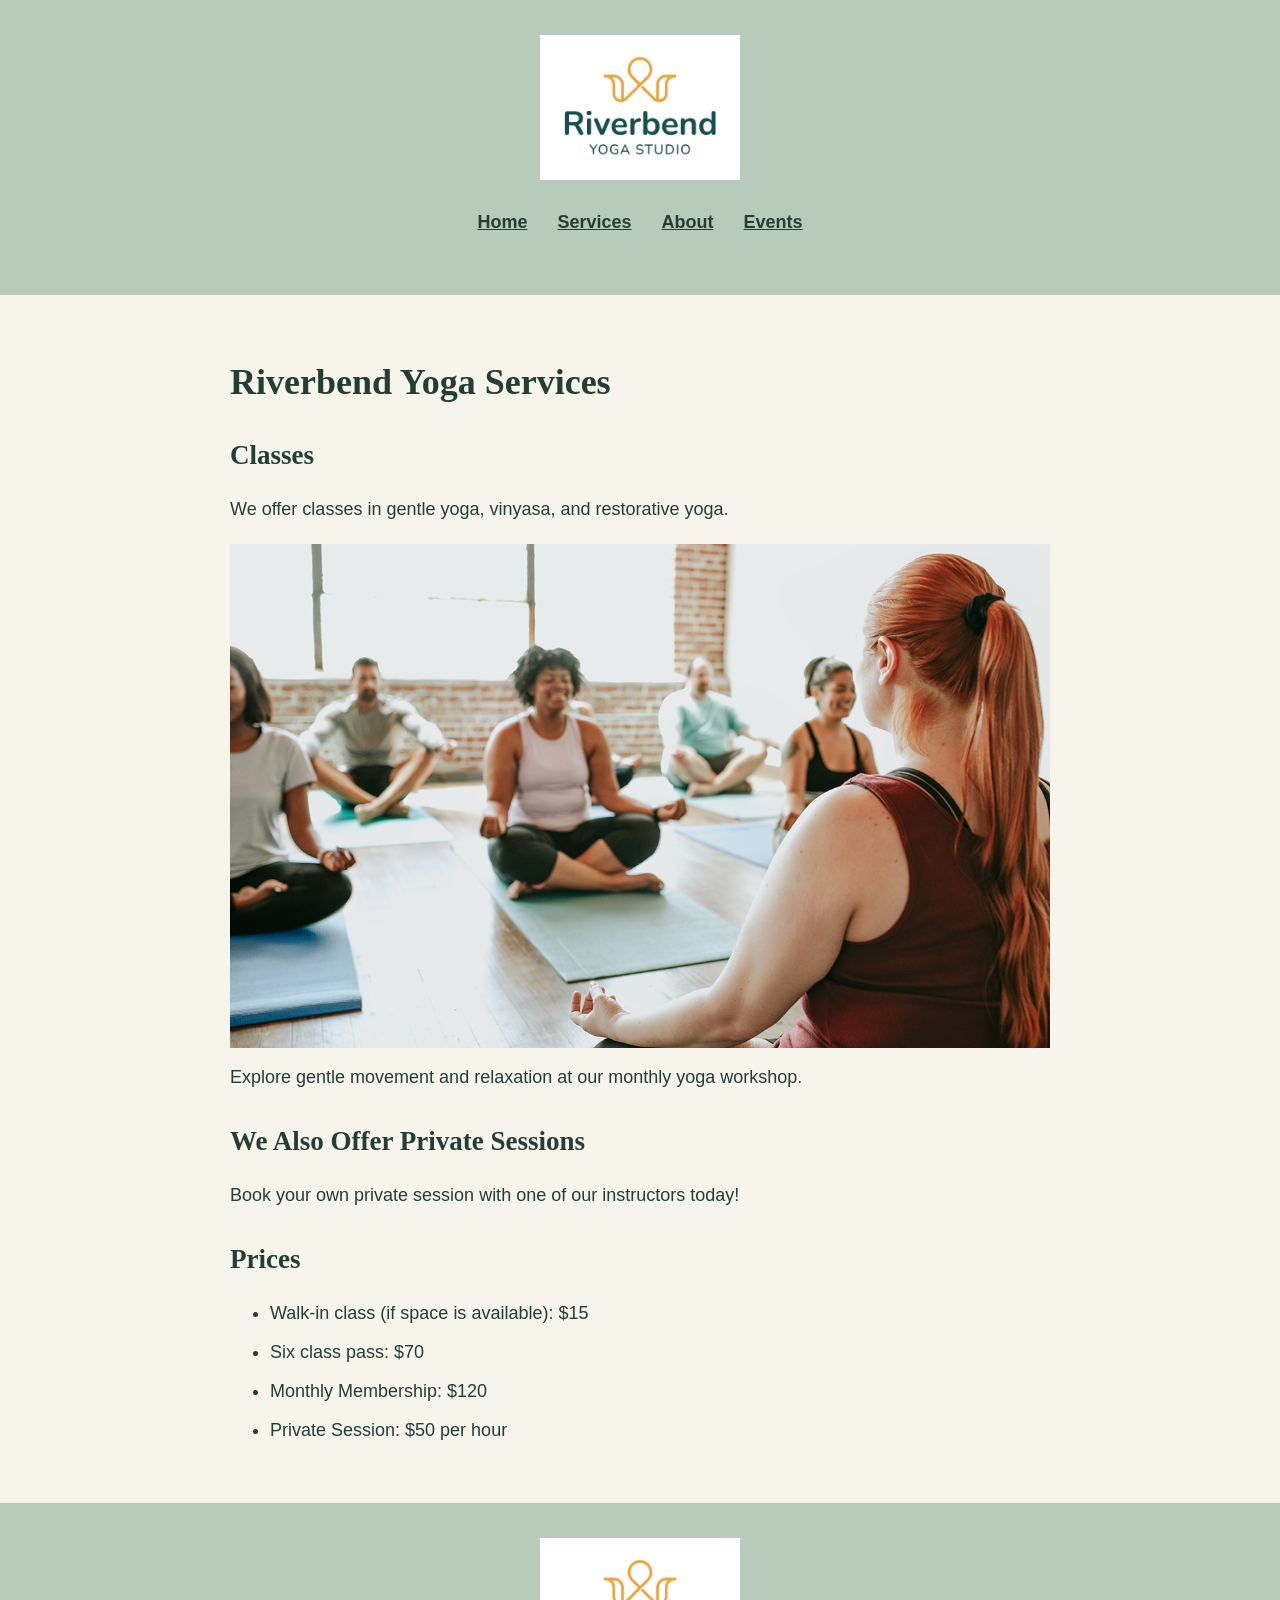
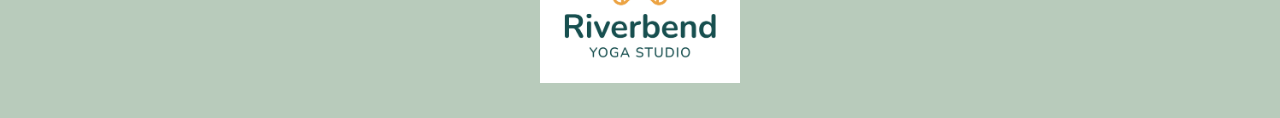
==== services.html @ 93d32ed3 "Touchstone 3 commit" ====
<!DOCTYPE html>
<html lang="en">

<head>
    <meta charset="UTF-8">
    <meta name="viewport" content="width=device-width, initial-scale=1.0">
    <title>Riverbend Yoga Studio | Services</title>
    <link rel="stylesheet" href="styles.css">
</head>

<body>

    <!-- Header -->
    <header>

        <img src="Yoga_c/yoga-logo_c.png"
             alt="Riverbend Yoga Studio logo"
             width="200">

        <!-- Navigation -->
        <nav>
            <ul>
                <li><a href="index.html">Home</a></li>
                <li><a href="services.html">Services</a></li>
                <li><a href="about.html">About</a></li>
                <li><a href="events.html">Events</a></li>
            </ul>
        </nav>

    </header>

    <main>

        <h1>Riverbend Yoga Services</h1>

        <!-- Class types -->
        <h2>Classes</h2>
        <p>
            We offer classes in gentle yoga, vinyasa, and restorative yoga.
        </p>
        <figure>
            <img
                src="Yoga_c/yoga-workshop_c.png"
                alt="Participants practicing yoga during a workshop">

            <figcaption>
                Explore gentle movement and relaxation at our
                monthly yoga workshop.
            </figcaption>
        </figure>

        <!--Private Session-->
        <h2>We Also Offer Private Sessions</h2>
            
        <p>
            Book your own private session with one of our instructors today!
        </p>

        <!--Pricing Model Overview-->
        <h2>Prices</h2>
            
        <ul>
        <li>Walk-in class (if space is available): $15</li>
        <li>Six class pass: $70</li>
        <li>Monthly Membership: $120 </li>
        <li>Private Session: $50 per hour</li>
        </ul>

    </main>

    <!-- Footer -->
    <footer>
        <img src="Yoga_c/yoga-logo_c.png"
             alt="Riverbend Yoga Studio logo"
             width="200">
    </footer>

</body>
</html>
---- styles.css ----
/* Colors and text */
* {
    box-sizing: border-box;
}

body {
    margin: 0;
    background-color: #f7f4ec;
    color: #233f35;
    font-family: Arial, sans-serif;
    font-size: 18px;
    line-height: 1.6;
}

h1, h2, h3 {
    font-family: Georgia, serif;
    line-height: 1.3;
}

h2 {
    margin-top: 2rem;
}

a {
    color: #233f35;
}

/* Header and navigation: stacked on small screens */
header, footer {
    padding: 20px;
    text-align: center;
    background-color: #b8cbbb;
}

header img, header video, footer img {
    margin-left: auto;
    margin-right: auto;
}

nav ul {
    display: flex;
    flex-direction: column;
    align-items: center;
    justify-content: center;
    gap: 10px;
    padding: 0;
    list-style: none;
}

nav a {
    display: block;
    padding: 10px;
    font-weight: bold;
}

/* Content and media */
main {
    max-width: 900px;
    margin: 0 auto;
    padding: 20px;
}

img, video {
    display: block;
    max-width: 100%;
    height: auto;
    margin: 15px 0;
}

figure {
    margin: 20px 0;
}

li {
    margin-bottom: 10px;
}

/* Form */
fieldset {
    min-width: 0;
    padding: 20px;
    border: 2px solid #233f35;
}

label, legend {
    font-weight: bold;
}

input, textarea {
    width: 100%;
    padding: 10px;
    font: inherit;
}

button {
    padding: 12px 20px;
    border: 0;
    background-color: #233f35;
    color: #ffffff;
    font: inherit;
}

/* Larger screens: navigation changes to a row */
@media (min-width: 768px) {
    nav ul {
        flex-direction: row;
        flex-wrap: wrap;
    }

    main {
        padding: 40px;
    }
}
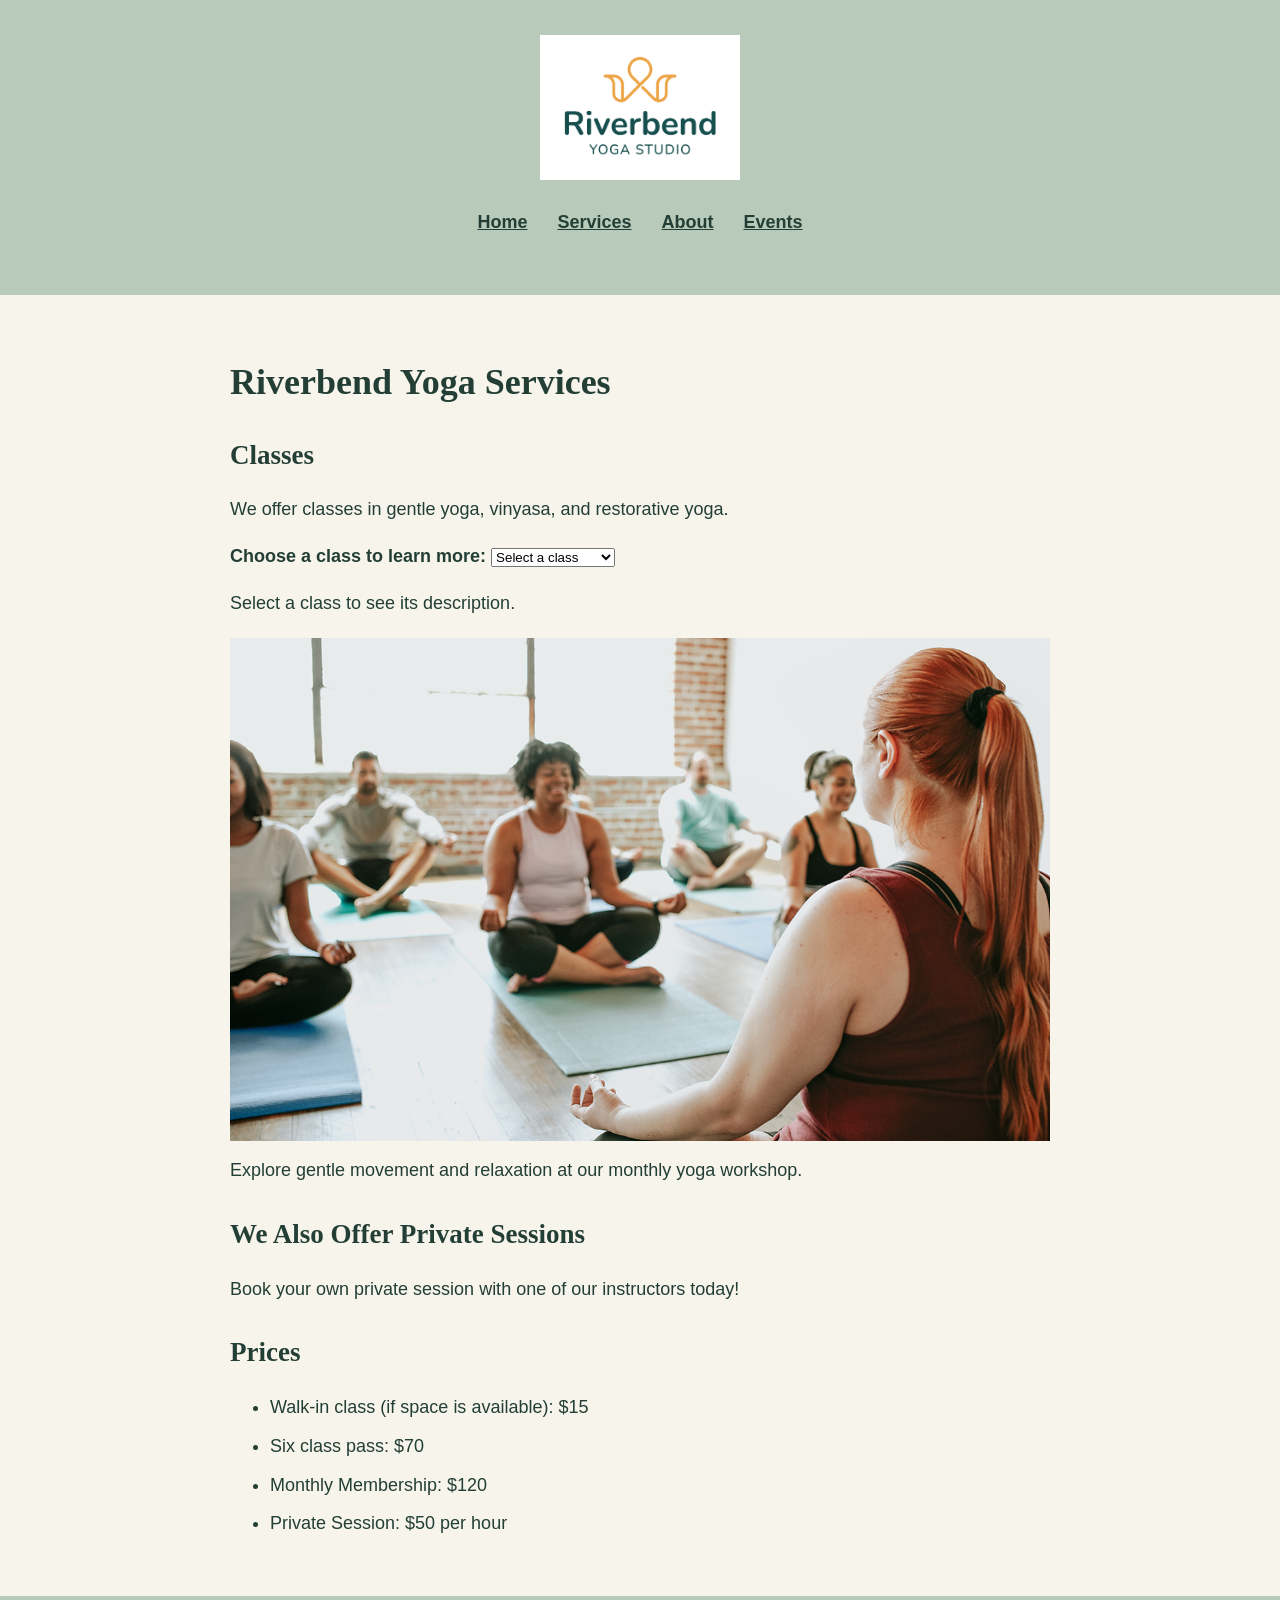
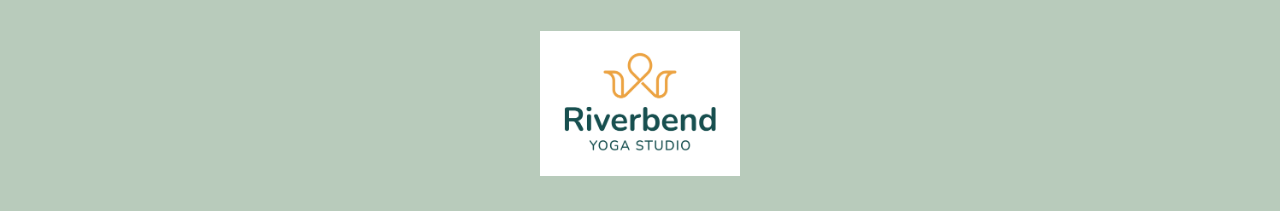
==== commit aa5185c3: "Touchstone 4 Commit" ====
--- a/services.html
+++ b/services.html
@@ -6,6 +6,7 @@
     <meta name="viewport" content="width=device-width, initial-scale=1.0">
     <title>Riverbend Yoga Studio | Services</title>
     <link rel="stylesheet" href="styles.css">
+    <script src="script.js" defer></script>
 </head>
 
 <body>
@@ -37,6 +38,18 @@
         <h2>Classes</h2>
         <p>
             We offer classes in gentle yoga, vinyasa, and restorative yoga.
+        </p>
+        <label for="class-choice">Choose a class to learn more:</label>
+
+        <select id="class-choice">
+            <option value="">Select a class</option>
+            <option value="gentle">Gentle Yoga</option>
+            <option value="vinyasa">Vinyasa</option>
+            <option value="restorative">Restorative Yoga</option>
+        </select>
+
+        <p id="class-description" aria-live="polite">
+            Select a class to see its description.
         </p>
         <figure>
             <img
